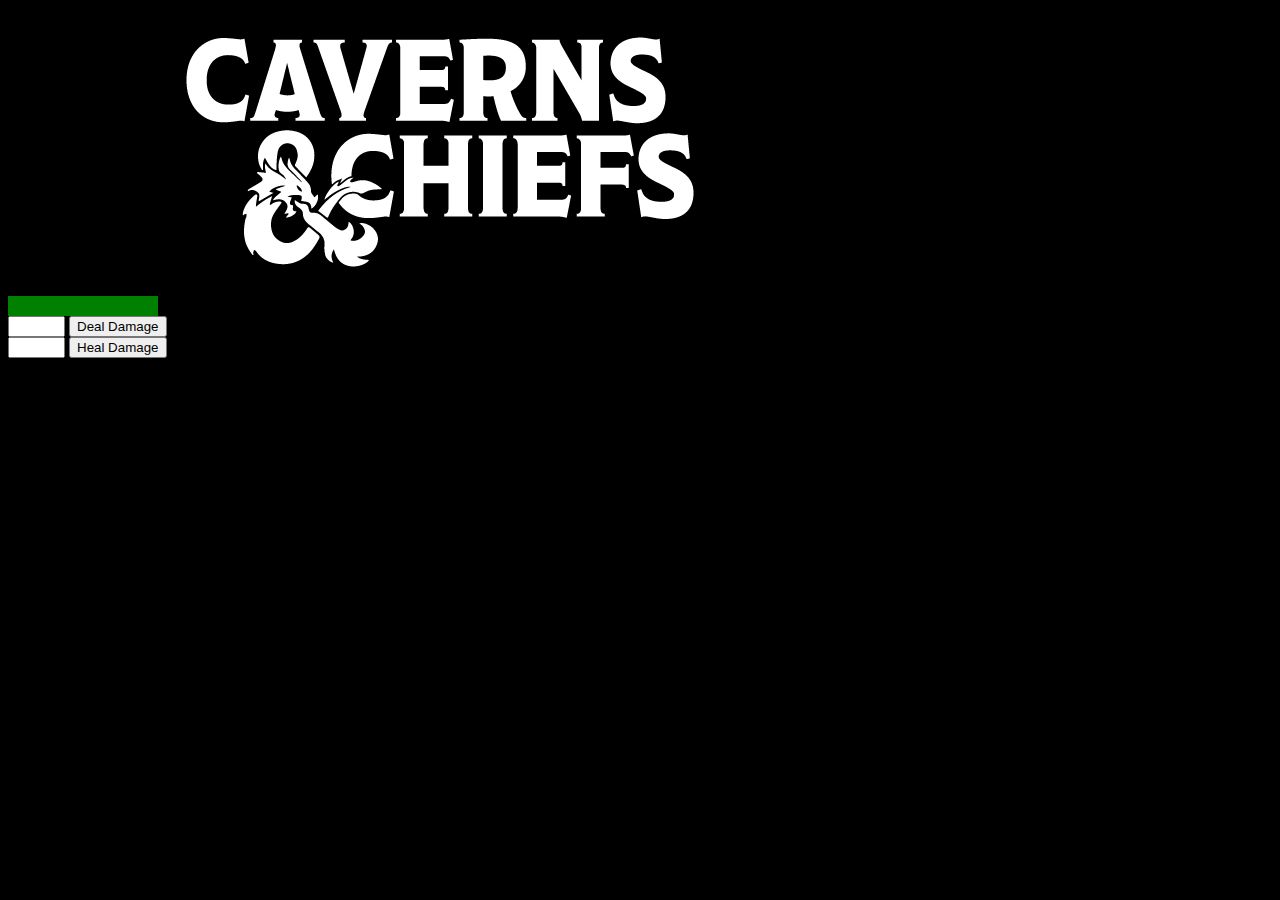
==== Caverns&Chiefs.html @ c5b5b4cb "New Repo for Carverns & Chiefs Web Page" ====
<html>
    <head>
        <title>Caverns & Chiefs 💥</title>
        <script type = "text/javascript" src="src/game_functions.js"></script>
        <link rel="stylesheet" href="public/css/styles.css">
    </head>

    <body style="background-color:#000000;">
        <!-- App Scale UI -->
        <div class="app-ui--container">

            <!-- Game Scale UI -->
            <div class="game-ui--container">

                <!-- Title -->
                <div data-title-screen>
                    <img class="title--graphic" src="public/assets/CC-Logo-White.png" alt="Title Title Screen">
                </div>

                <!-- Player 1-->
                <div>
                    <progress id="health" value="100" max="100"></progress><br>
                    <input type="text" id="DamageP1" name="DamageP1" maxlength="4" size="4">
                    <input type="button" onclick="dealDamage()" Value="Deal Damage"></button><br>
                    <input type="text" id="HealP1" name="HealP1" maxlength="4" size="4">
                    <input type="button" onclick="healDamage()" Value="Heal Damage"></button>
                </div>
            </div>
        </div>


    </body>
</html>
---- public/css/styles.css ----
div progress {
  -webkit-appearance: none;  
  appearance: none;
  color: #00ff00;
  background-color: #ff0000;
  border-radius: 2px;
  box-shadow: 0 2px 5px rgba(0, 0, 0, 0.25) inset;
  width: 150px;
  height: 20px;
  }

  progress::-moz-progress-bar { background: green; }
  progress::-webkit-progress-value { background: green; }
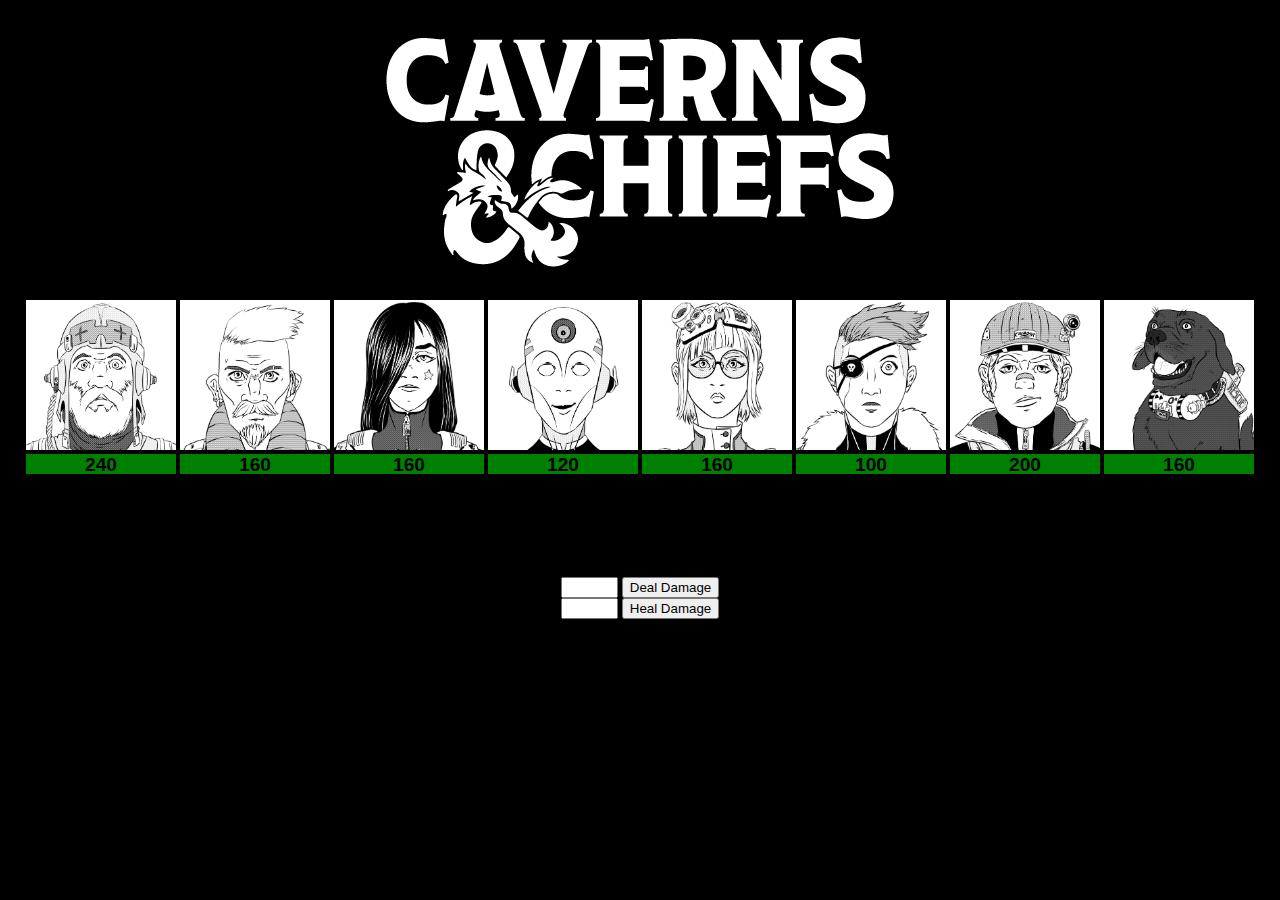
==== commit 481d67d9: "Added 8 player portraits and healthbars" ====
--- a/Caverns&Chiefs.html
+++ b/Caverns&Chiefs.html
@@ -1,32 +1,57 @@
+<!DOCTYPE html>
 <html>
     <head>
-        <title>Caverns & Chiefs 💥</title>
+        <title>Caverns & Chiefs</title>
         <script type = "text/javascript" src="src/game_functions.js"></script>
         <link rel="stylesheet" href="public/css/styles.css">
     </head>
 
     <body style="background-color:#000000;">
-        <!-- App Scale UI -->
-        <div class="app-ui--container">
-
-            <!-- Game Scale UI -->
-            <div class="game-ui--container">
-
-                <!-- Title -->
-                <div data-title-screen>
-                    <img class="title--graphic" src="public/assets/CC-Logo-White.png" alt="Title Title Screen">
-                </div>
-
-                <!-- Player 1-->
-                <div>
-                    <progress id="health" value="100" max="100"></progress><br>
-                    <input type="text" id="DamageP1" name="DamageP1" maxlength="4" size="4">
-                    <input type="button" onclick="dealDamage()" Value="Deal Damage"></button><br>
-                    <input type="text" id="HealP1" name="HealP1" maxlength="4" size="4">
-                    <input type="button" onclick="healDamage()" Value="Heal Damage"></button>
-                </div>
+       
+        <!-- Title Container -->
+       <div class="title--container">
+            <!-- Title -->
+            <div data-title-screen>
+                    <img class="title--graphic" src="public/assets/CC-Logo-White.png" alt="Title">
             </div>
         </div>
+
+        <div class="portrait--container">
+            <div>
+                <img src="public/assets/Mothership Chars 05.jpg" width="150px" height="150px">
+                <img src="public/assets/Mothership Chars 13.jpg" width="150px" height="150px">
+                <img src="public/assets/Mothership Chars 16.jpg" width="150px" height="150px">
+                <img src="public/assets/Mothership Chars 26.jpg" width="150px" height="150px">
+                <img src="public/assets/Mothership Chars 38.jpg" width="150px" height="150px">
+                <img src="public/assets/Mothership Chars 88.jpg" width="150px" height="150px">
+                <img src="public/assets/Mothership Chars 94.jpg" width="150px" height="150px">
+                <img src="public/assets/Mothership Chars 999.jpg" width="150px" height="150px">
+            </div>
+        </div>
+        <div class="health--container">
+        <!-- Player Health Bars-->
+            <div>
+                <progress id="p1Health" value="240" max="240"></progress>
+                <progress id="p2Health" value="160" max="160"></progress>
+                <progress id="p3Health" value="160" max="160"></progress>
+                <progress id="p4Health" value="120" max="120"></progress>
+                <progress id="p5Health" value="160" max="160"></progress>
+                <progress id="p6Health" value="100" max="100"></progress>
+                <progress id="p7Health" value="200" max="200"></progress>
+                <progress id="p8Health" value="160" max="160"></progress><br>
+            </div>
+        </div>
+
+        <div class="tools--container">
+            <div>
+                <input type="text" id="DamageP1" name="DamageP1" maxlength="4" size="4">
+                <input type="button" onclick="dealDamage()" Value="Deal Damage"></button><br>
+                <input type="text" id="HealP1" name="HealP1" maxlength="4" size="4">
+                <input type="button" onclick="healDamage()" Value="Heal Damage"></button>
+            </div>
+        </div>
+        
+        
 
 
     </body>
--- a/public/css/styles.css
+++ b/public/css/styles.css
@@ -1,13 +1,55 @@
 div progress {
-  -webkit-appearance: none;  
-  appearance: none;
-  color: #00ff00;
-  background-color: #ff0000;
-  border-radius: 2px;
-  box-shadow: 0 2px 5px rgba(0, 0, 0, 0.25) inset;
-  width: 150px;
-  height: 20px;
-  }
+    text-align: center;
+    -webkit-appearance: none;
+    appearance: none;
+    margin-bottom: 2px;
+    width: 150px;
+    height: 20px;
+    position: relative;
+}
 
-  progress::-moz-progress-bar { background: green; }
-  progress::-webkit-progress-value { background: green; }+progress::-webkit-progress-value {
+    background: green;
+}
+progress::-webkit-progress-bar {
+    background: red;
+    border-radius: 2px;
+    box-shadow: 0 2px 5px rgba(0, 0, 0, 1) inset;
+}
+progress:before {
+    content: attr(value);
+    font-size: 1.2em;
+    font-weight: bold;
+    font-family: 'Franklin Gothic Medium', 'Arial Narrow', Arial, sans-serif;
+    vertical-align: middle;
+
+    /*Position text over the progress bar */
+    position: absolute;
+    left: 0;
+    right: 0;
+}
+
+.title--graphic {
+    margin: auto;
+}
+
+.title--container {
+    display: flex;
+    justify-content: center;
+}
+.health--container {
+    display: flex;
+    justify-content: center;
+}
+
+.tools--container {
+    margin-top: 100px;
+    margin-bottom: 100px;
+    display: flex;
+    justify-content: center;
+}
+
+.portrait--container {
+    display: flex;
+    justify-content: center;
+}
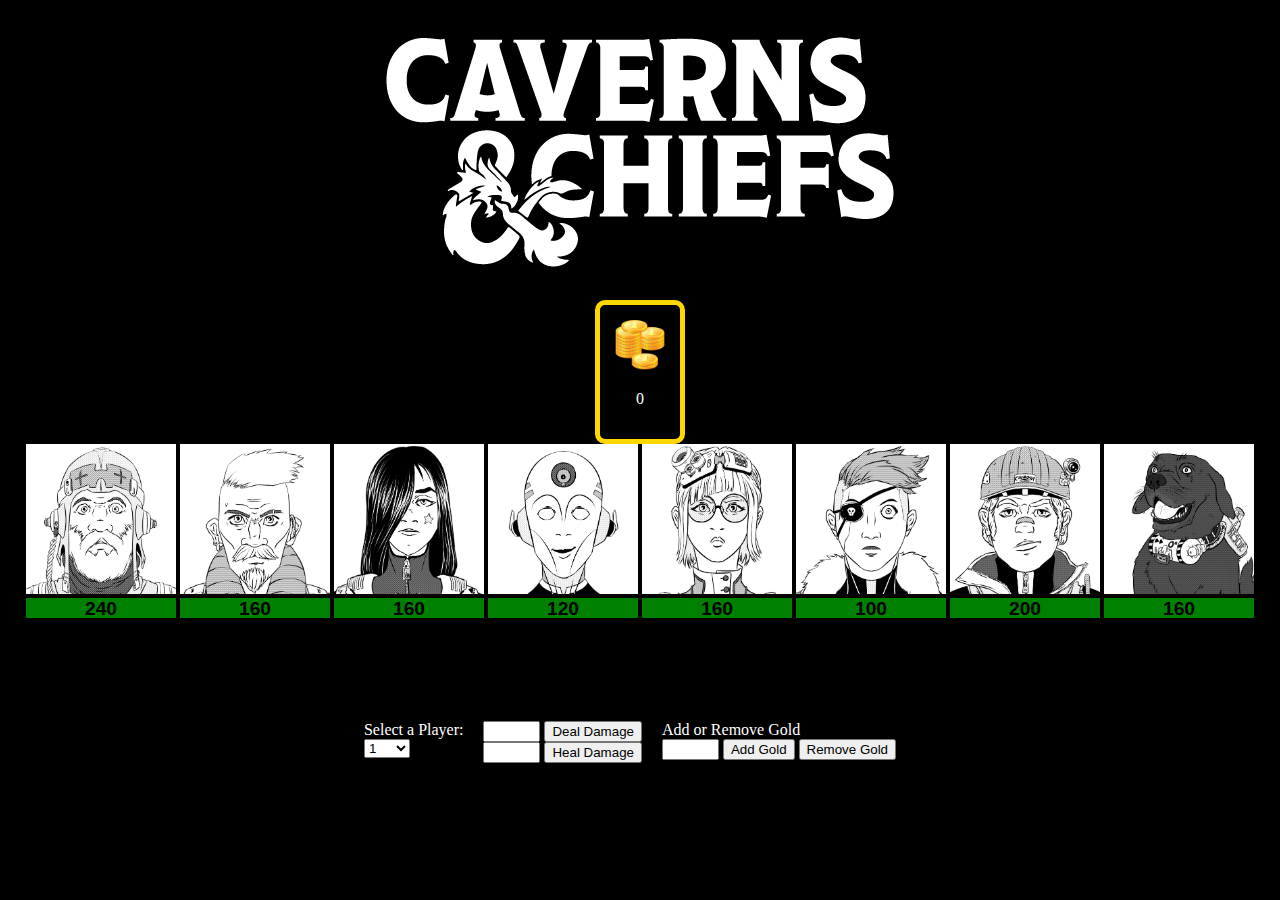
==== commit 8c6c3273: "Added gold amount features" ====
--- a/Caverns&Chiefs.html
+++ b/Caverns&Chiefs.html
@@ -13,6 +13,13 @@
             <!-- Title -->
             <div data-title-screen>
                     <img class="title--graphic" src="public/assets/CC-Logo-White.png" alt="Title">
+            </div>
+        </div>
+
+        <div class="GroupDetails--container">
+            <div class="gold--amount">
+                <img src="public/assets/Coins.png" width="50px" height="50px">
+                <p id="gold">0</p>
             </div>
         </div>
 
@@ -43,11 +50,32 @@
         </div>
 
         <div class="tools--container">
-            <div>
-                <input type="text" id="DamageP1" name="DamageP1" maxlength="4" size="4">
-                <input type="button" onclick="dealDamage()" Value="Deal Damage"></button><br>
-                <input type="text" id="HealP1" name="HealP1" maxlength="4" size="4">
-                <input type="button" onclick="healDamage()" Value="Heal Damage"></button>
+            <div></div>
+                <div class="text" style="float: left;">
+                    Select a Player:<br>
+                    <select id="playerSelect" name="PlayerSelect">
+                        <option value="1">1</option>
+                        <option value="2">2</option>
+                        <option value="3">3</option>
+                        <option value="4">4</option>
+                        <option value="5">5</option>
+                        <option value="6">6</option>
+                        <option value="7">7</option>
+                        <option value="8">8</option>
+                        <option value="ALL">ALL</option>
+                    </select>
+                </div>
+                <div class ="text" style="float: left;">
+                    <input type="text" id="DamageP1" name="DamageP1" maxlength="4" size="4">
+                    <input type="button" onclick="dealDamage()" Value="Deal Damage"></button><br>
+                    <input type="text" id="HealP1" name="HealP1" maxlength="4" size="4">
+                    <input type="button" onclick="healDamage()" Value="Heal Damage"></button>
+                </div><br>
+            <div class="text">
+                Add or Remove Gold<br>
+                <input type="text" id="GoldAmount" name="GoldAmount" maxlength="4" size="4">
+                <input type="button" onclick="addGold()" Value="Add Gold"></button>
+                <input type="button" onclick="subtractGold()" Value="Remove Gold"></button>
             </div>
         </div>
         
--- a/public/css/styles.css
+++ b/public/css/styles.css
@@ -53,3 +53,23 @@
     display: flex;
     justify-content: center;
 }
+
+.GroupDetails--container {
+    display: flex;
+    justify-content: center;
+}
+
+.gold--amount {
+    color: white;
+    text-align: center;
+    border-style: solid;
+    border-color: gold;
+    border-radius: 10px;
+    border-width: thick;
+    padding: 15px;
+}
+
+.text {
+    color: white;
+    margin-right: 20px;
+}
